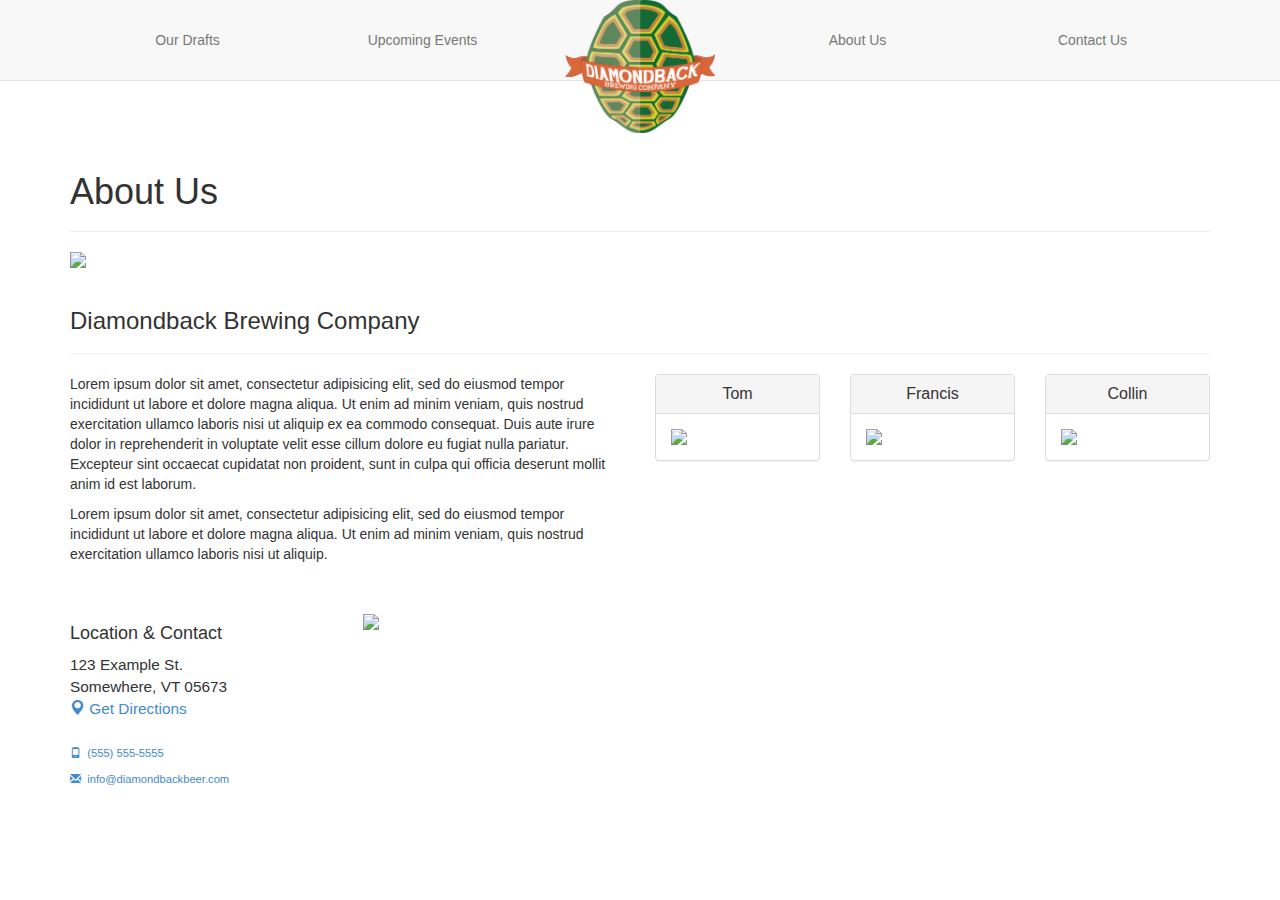
==== about.html @ 1c2448f1 "about page" ====
<!DOCTYPE HTML>
<html>
<head>
	<title>Diamondback Brewing Co.</title>
	<link rel="stylesheet" href="css/master.css">
</head>
<body>
	<header>
		<nav class="navbar navbar-default navbar-fixed-top" role="navigation">
		  <div class="container">
		    <div class="navbar-header">
		      <button type="button" class="navbar-toggle collapsed" data-toggle="collapse" data-target="#top-nav">
		        <span class="sr-only">Toggle navigation</span>
		        <span class="icon-bar"></span>
		        <span class="icon-bar"></span>
		        <span class="icon-bar"></span>
		      </button>
		      <a class="navbar-brand" href="index.html"><img class="img-responsive" src="images/logo-full.png"></a>
		    </div>
		    <div class="collapse navbar-collapse" id="top-nav">
		      <ul class="nav navbar-nav navbar-left">
		        <li><a href="drafts.html">Our Drafts</a></li>
		        <li><a href="events.html">Upcoming Events</a></li>
		      </ul>
		      <ul class="nav navbar-nav navbar-right">
		        <li><a href="about.html">About Us</a></li>
		        <li><a href="contact.html" data-toggle="modal" data-target="#contact-modal">Contact Us</a></li>
		      </ul>
		    </div>
		  </div>
		</nav>
	</header>
	<div class="container">
		<div class="row">
			<div class="col-xs-12">
				<div class="page-header">
					<h1>About Us</h1>
				</div>
			</div>
		</div>
	</div>
	<section>
		<div class="container">
			<div class="row">
				<div class="col-xs-12">
					<img class="img-responsive" src="http://placehold.it/2000x600">
				</div>
				<div class="col-xs-12">
					<div class="page-header">
						<h3>Diamondback Brewing Company</h3>
					</div>
				</div>
				<div class="col-xs-6">
					<p>Lorem ipsum dolor sit amet, consectetur adipisicing elit, sed do eiusmod tempor incididunt ut labore et dolore magna aliqua. Ut enim ad minim veniam, quis nostrud exercitation ullamco laboris nisi ut aliquip ex ea commodo consequat. Duis aute irure dolor in reprehenderit in voluptate velit esse cillum dolore eu fugiat nulla pariatur. Excepteur sint occaecat cupidatat non proident, sunt in culpa qui officia deserunt mollit anim id est laborum.</p>
					<p>Lorem ipsum dolor sit amet, consectetur adipisicing elit, sed do eiusmod tempor incididunt ut labore et dolore magna aliqua. Ut enim ad minim veniam, quis nostrud exercitation ullamco laboris nisi ut aliquip.</p>
				</div>
				<div class="col-xs-2">
					<div class="panel panel-default">
						<div class="panel-heading">
							<h3 class="panel-title" style="text-align:center;">Tom</h3>
						</div>
						<div class="panel-body">
							<img class="img-responsive" src="http://placehold.it/400x600">
						</div>
					</div>
				</div>
				<div class="col-xs-2">
					<div class="panel panel-default">
						<div class="panel-heading">
							<h3 class="panel-title" style="text-align:center;">Francis</h3>
						</div>
						<div class="panel-body">
							<img class="img-responsive" src="http://placehold.it/400x600">
						</div>
					</div>
				</div>
				<div class="col-xs-2">
					<div class="panel panel-default">
						<div class="panel-heading">
							<h3 class="panel-title" style="text-align:center;">Collin</h3>
						</div>
						<div class="panel-body">
							<img class="img-responsive" src="http://placehold.it/400x600">
						</div>
					</div>
				</div>
			</div>
			<div class="row" style="padding-top: 40px;">
				<div class="col-xs-3">
					<h4 id="location-heading">Location &amp; Contact</h4>
					<ul class="address">
						<li>123 Example St.</li>
						<li>Somewhere, VT 05673</li>
						<li><a href="#"><i class="glyphicon glyphicon-map-marker"></i> Get Directions</a></li>
					</ul>
					<a href="#" class="contact-links"><i class="glyphicon glyphicon-phone"></i> &nbsp;(555) 555-5555</a>
					<a href="#" class="contact-links"><i class="glyphicon glyphicon-envelope"></i> &nbsp;info@diamondbackbeer.com</a>
				</div>
				<div id="contact-callout" class="col-xs-9">
					<img class="img-responsive" src="http://placehold.it/2000x600">
				</div>
			</div>
		</div>
	</section>

	<script type="text/javascript" src="bower_components/jquery/dist/jquery.min.js"></script>
	<script type="text/javascript" src="bower_components/bootstrap/dist/js/bootstrap.min.js"></script>
	<script type="text/javascript" src="js/main.js"></script>
</body>
</html>
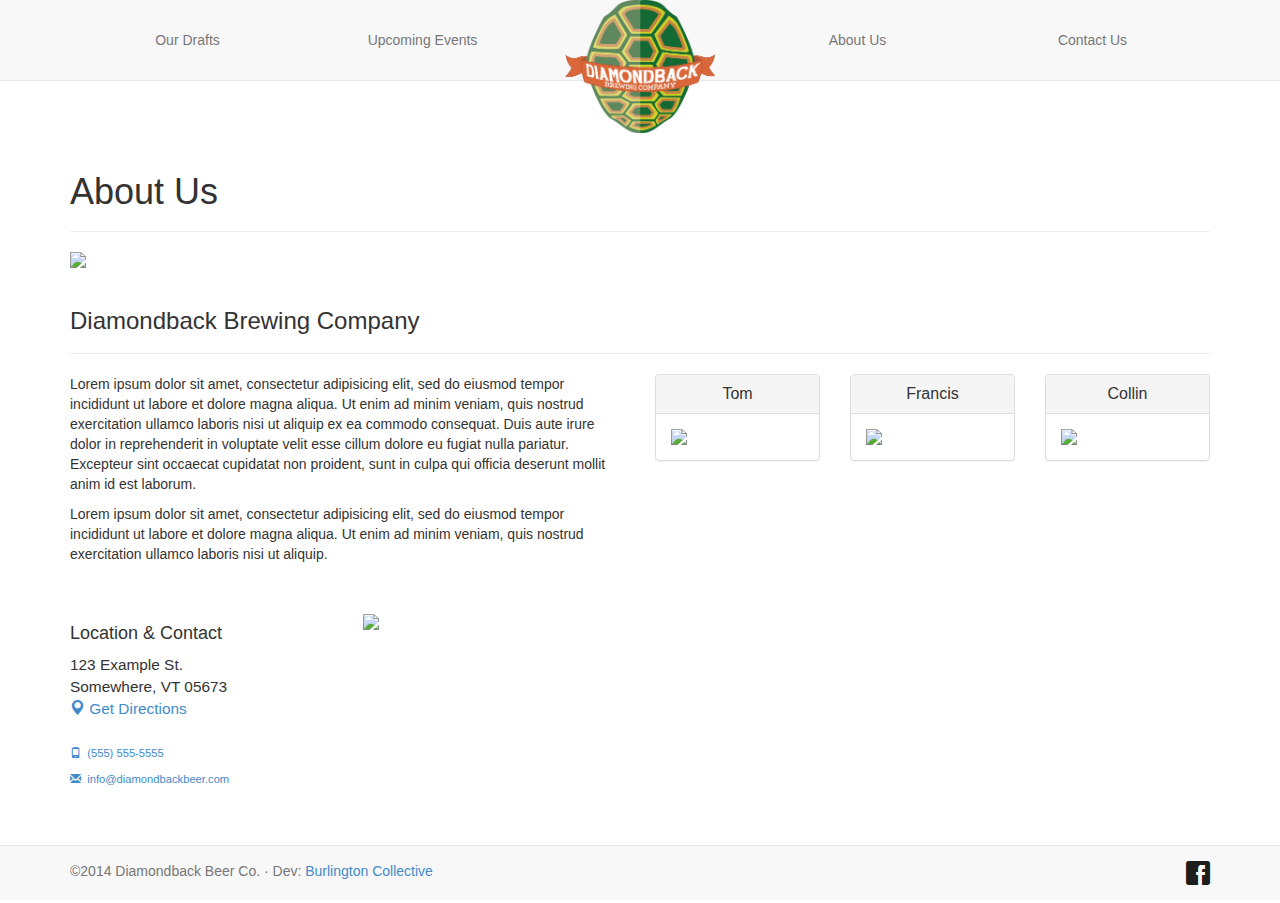
==== commit 0f99a929: "added footer" ====
--- a/about.html
+++ b/about.html
@@ -102,6 +102,16 @@
 			</div>
 		</div>
 	</section>
+	<footer>
+		<nav class="navbar navbar-default navbar-fixed-bottom" role="navigation">
+		  <div class="container">
+		  	<span class="navbar-text navbar-left" style="margin-left: 0;">&copy;2014 Diamondback Beer Co. &middot; Dev: <a href="http://burlingtoncollective.com" target="_blank">Burlington Collective</a></span>
+	      <ul class="nav navbar-nav navbar-right">
+	        <li><a href="contact.html" data-toggle="modal" data-target="#contact-modal"><i class="social facebook"></i></a></li>
+	      </ul>
+		  </div>
+		</nav>
+	</footer>
 
 	<script type="text/javascript" src="bower_components/jquery/dist/jquery.min.js"></script>
 	<script type="text/javascript" src="bower_components/bootstrap/dist/js/bootstrap.min.js"></script>
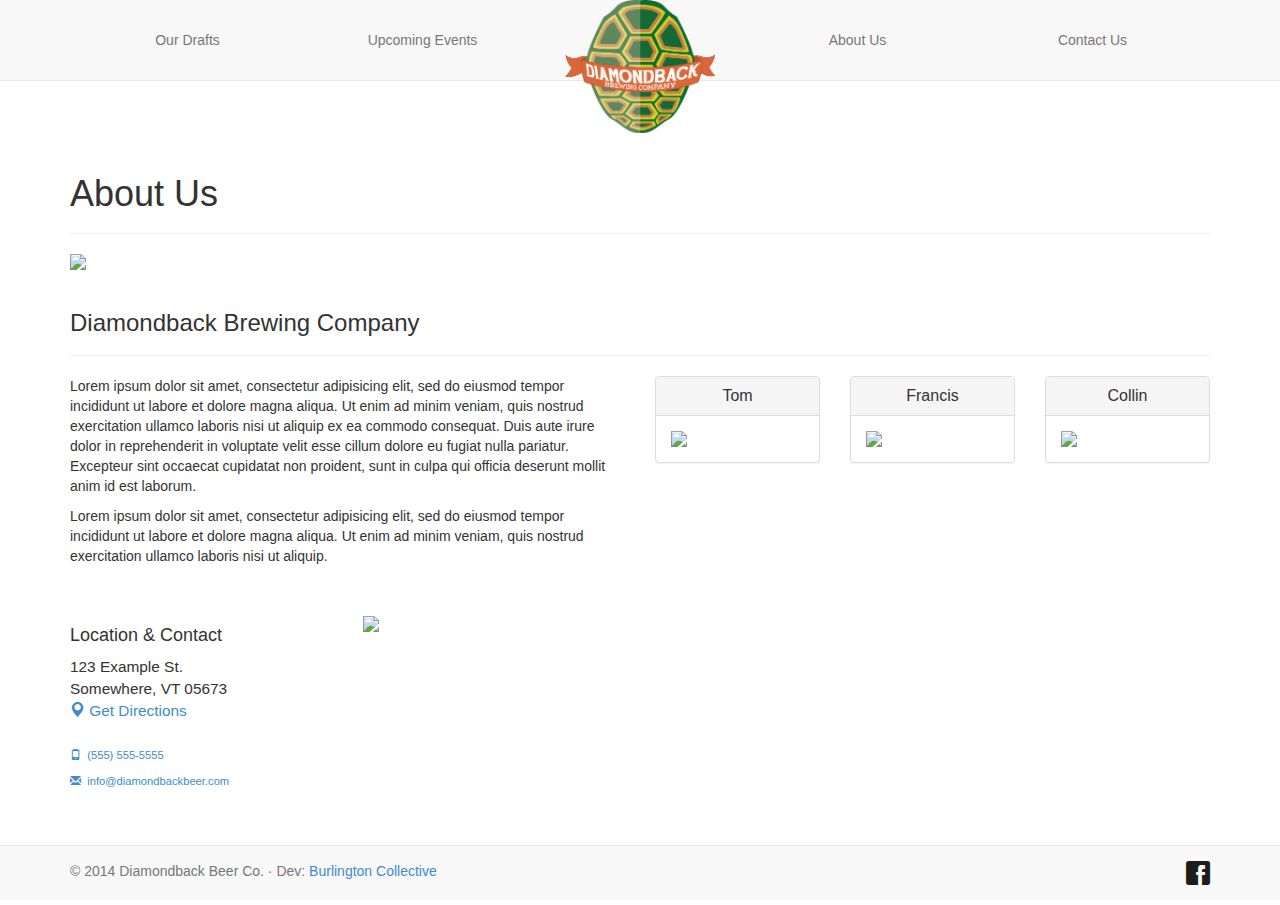
==== commit 365e4cf9: "navigation show/hide logic when hero present" ====
--- a/about.html
+++ b/about.html
@@ -105,7 +105,7 @@
 	<footer>
 		<nav class="navbar navbar-default navbar-fixed-bottom" role="navigation">
 		  <div class="container">
-		  	<span class="navbar-text navbar-left" style="margin-left: 0;">&copy;2014 Diamondback Beer Co. &middot; Dev: <a href="http://burlingtoncollective.com" target="_blank">Burlington Collective</a></span>
+		  	<span class="navbar-text navbar-left" style="margin-left: 0;">&copy; 2014 Diamondback Beer Co. &middot; Dev: <a href="http://burlingtoncollective.com" target="_blank">Burlington Collective</a></span>
 	      <ul class="nav navbar-nav navbar-right">
 	        <li><a href="contact.html" data-toggle="modal" data-target="#contact-modal"><i class="social facebook"></i></a></li>
 	      </ul>
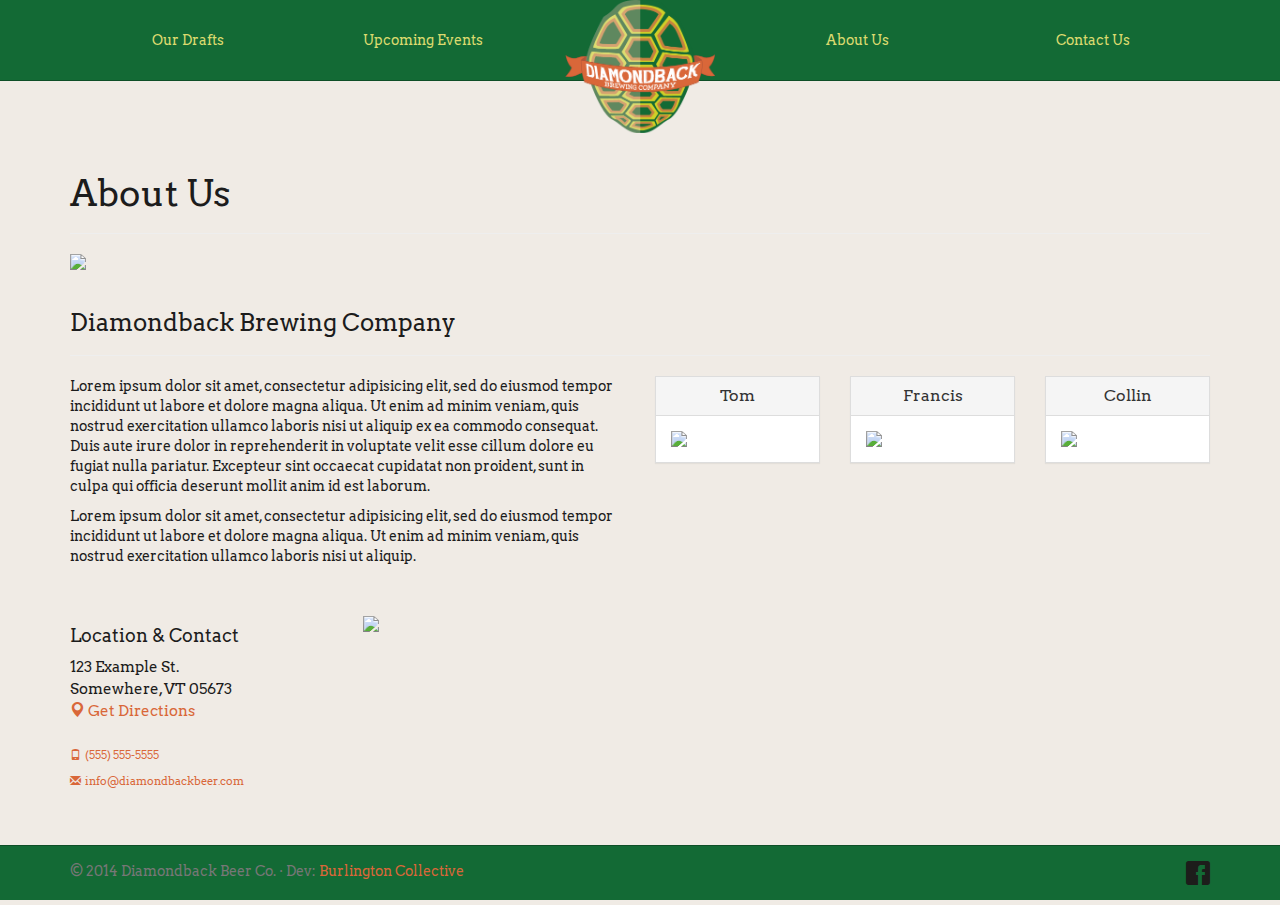
==== commit 8bc023ea: "a lot of design and photos" ====
--- a/about.html
+++ b/about.html
@@ -2,6 +2,7 @@
 <html>
 <head>
 	<title>Diamondback Brewing Co.</title>
+	<link href='http://fonts.googleapis.com/css?family=Arvo:400,700' rel='stylesheet' type='text/css'>
 	<link rel="stylesheet" href="css/master.css">
 </head>
 <body>
@@ -24,7 +25,7 @@
 		      </ul>
 		      <ul class="nav navbar-nav navbar-right">
 		        <li><a href="about.html">About Us</a></li>
-		        <li><a href="contact.html" data-toggle="modal" data-target="#contact-modal">Contact Us</a></li>
+		        <li><a href="#" data-toggle="modal" data-target="#contact-modal">Contact Us</a></li>
 		      </ul>
 		    </div>
 		  </div>
@@ -112,8 +113,38 @@
 		  </div>
 		</nav>
 	</footer>
+	<div id="contact-modal" class="modal fade">
+	  <div class="modal-dialog">
+	    <div class="modal-content">
+	    	<form class="form">
+	    		<div class="modal-header">
+		        <button type="button" class="close" data-dismiss="modal"><span aria-hidden="true">&times;</span><span class="sr-only">Close</span></button>
+		        <h4 class="modal-title">Contact Us</h4>
+		      </div>
+		      <div class="modal-body">
+		        <div class="form-group">
+		        	<label>Your Name</label>
+		        	<input type="text" class="form-control" placeholder="John Smith">
+		        </div>
+		        <div class="form-group">
+		        	<label>Your Email</label>
+		        	<input type="email" class="form-control" placeholder="you@example.com">
+		        </div>
+		        <div class="form-group">
+		        	<label>Your Message</label>
+		        	<textarea class="form-control" rows="4" placeholder="What's up?"></textarea>
+		        </div>
+		      </div>
+		      <div class="modal-footer">
+		        <button type="button" class="btn btn-default" data-dismiss="modal">Close</button>
+		        <button type="submit" class="btn btn-primary">Send</button>
+		      </div>
+	    	</form>
+	    </div>
+	  </div>
+	</div>
 
-	<script type="text/javascript" src="bower_components/jquery/dist/jquery.min.js"></script>
+	<script type="text/javascript" src="bower_components/jquery/jquery.min.js"></script>
 	<script type="text/javascript" src="bower_components/bootstrap/dist/js/bootstrap.min.js"></script>
 	<script type="text/javascript" src="js/main.js"></script>
 </body>
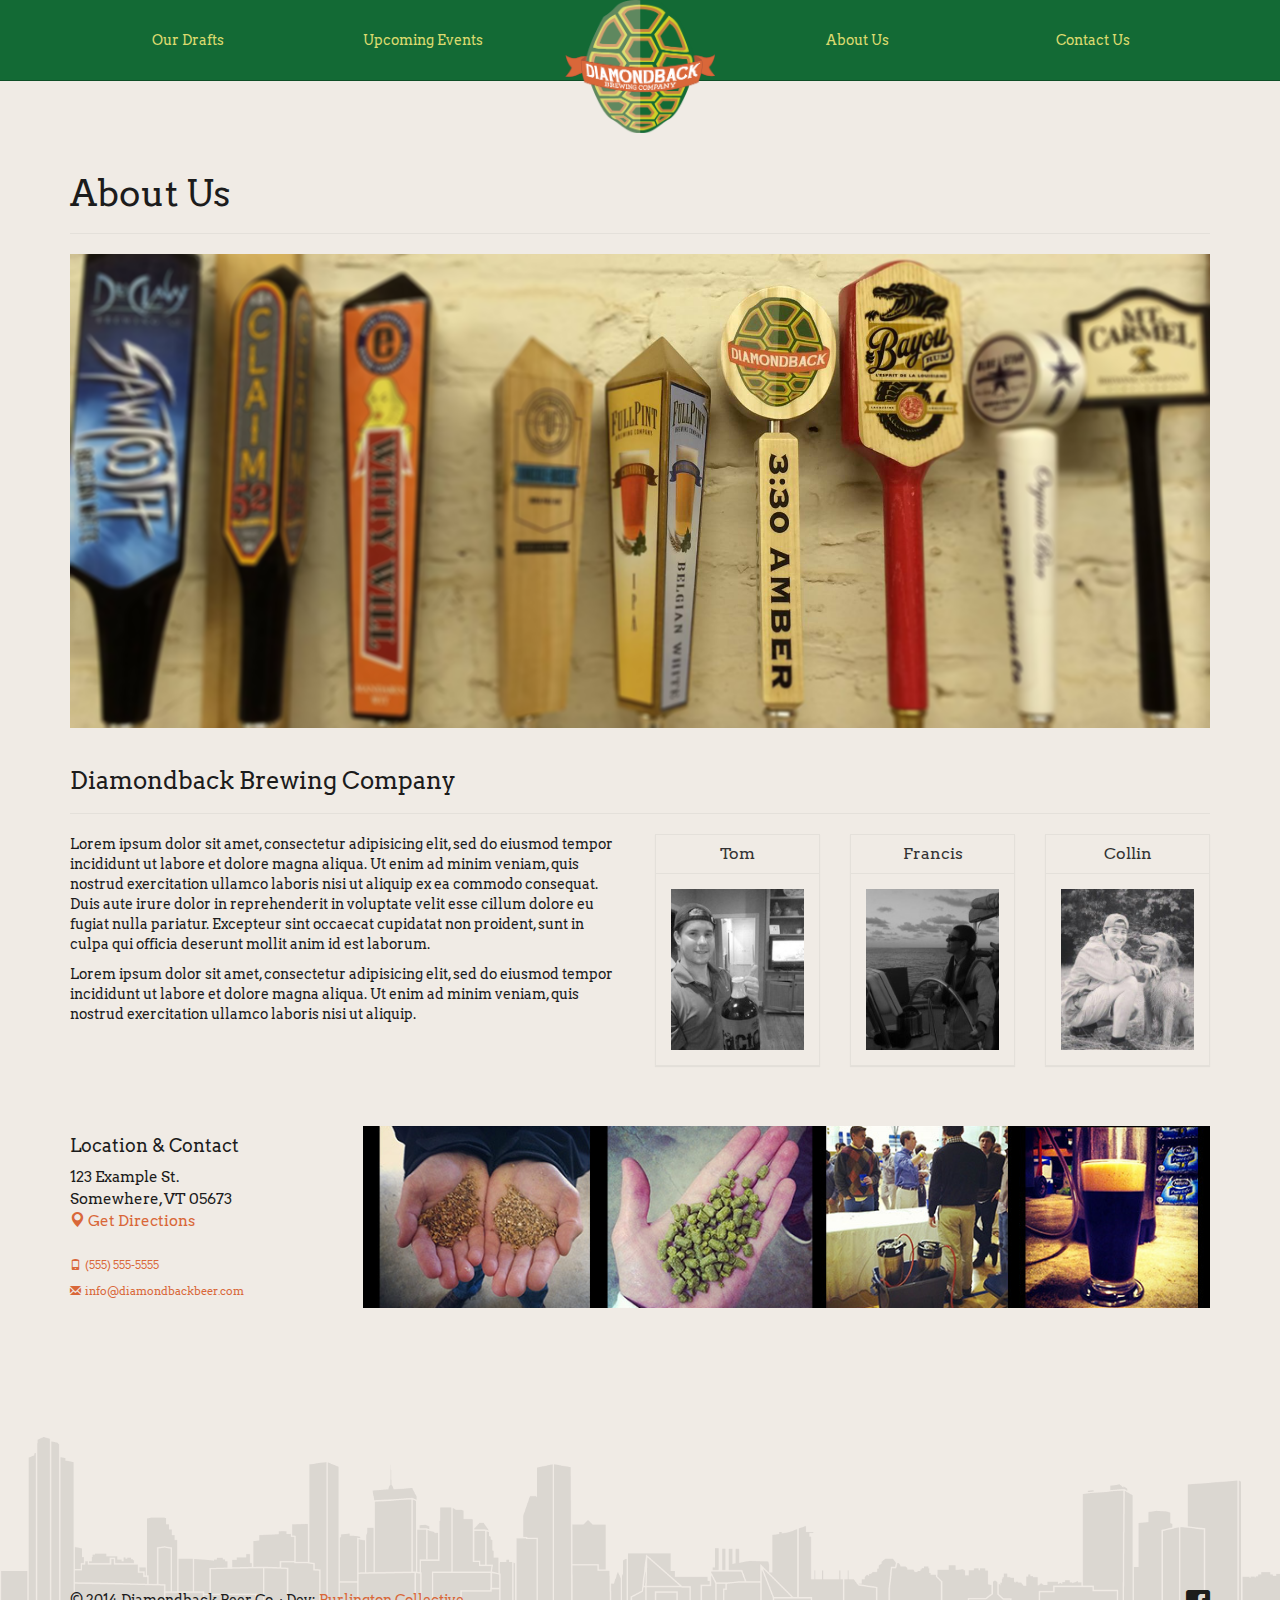
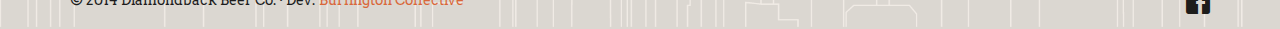
==== commit 0c83e4ad: "design finished" ====
--- a/about.html
+++ b/about.html
@@ -44,7 +44,7 @@
 		<div class="container">
 			<div class="row">
 				<div class="col-xs-12">
-					<img class="img-responsive" src="http://placehold.it/2000x600">
+					<img class="img-responsive" src="images/drafts/tap-handles-blur-crop.png">
 				</div>
 				<div class="col-xs-12">
 					<div class="page-header">
@@ -61,7 +61,7 @@
 							<h3 class="panel-title" style="text-align:center;">Tom</h3>
 						</div>
 						<div class="panel-body">
-							<img class="img-responsive" src="http://placehold.it/400x600">
+							<img class="img-responsive" src="images/team/tom.png">
 						</div>
 					</div>
 				</div>
@@ -71,7 +71,7 @@
 							<h3 class="panel-title" style="text-align:center;">Francis</h3>
 						</div>
 						<div class="panel-body">
-							<img class="img-responsive" src="http://placehold.it/400x600">
+							<img class="img-responsive" src="images/team/francis.png">
 						</div>
 					</div>
 				</div>
@@ -81,7 +81,7 @@
 							<h3 class="panel-title" style="text-align:center;">Collin</h3>
 						</div>
 						<div class="panel-body">
-							<img class="img-responsive" src="http://placehold.it/400x600">
+							<img class="img-responsive" src="images/team/collin.png">
 						</div>
 					</div>
 				</div>
@@ -98,12 +98,20 @@
 					<a href="#" class="contact-links"><i class="glyphicon glyphicon-envelope"></i> &nbsp;info@diamondbackbeer.com</a>
 				</div>
 				<div id="contact-callout" class="col-xs-9">
-					<img class="img-responsive" src="http://placehold.it/2000x600">
+					<img class="img-responsive" src="images/process.png">
 				</div>
 			</div>
 		</div>
 	</section>
 	<footer>
+		<div class="container">
+			<span class="navbar-text navbar-left" style="margin-left: 0;">&copy; 2014 Diamondback Beer Co. &middot; Dev: <a href="http://burlingtoncollective.com" target="_blank">Burlington Collective</a></span>
+			<ul class="nav navbar-nav navbar-right">
+				<li><a href="contact.html" data-toggle="modal" data-target="#contact-modal"><i class="social facebook"></i></a></li>
+			</ul>
+		</div>
+	</footer>
+	<!-- <footer>
 		<nav class="navbar navbar-default navbar-fixed-bottom" role="navigation">
 		  <div class="container">
 		  	<span class="navbar-text navbar-left" style="margin-left: 0;">&copy; 2014 Diamondback Beer Co. &middot; Dev: <a href="http://burlingtoncollective.com" target="_blank">Burlington Collective</a></span>
@@ -112,7 +120,7 @@
 	      </ul>
 		  </div>
 		</nav>
-	</footer>
+	</footer> -->
 	<div id="contact-modal" class="modal fade">
 	  <div class="modal-dialog">
 	    <div class="modal-content">
